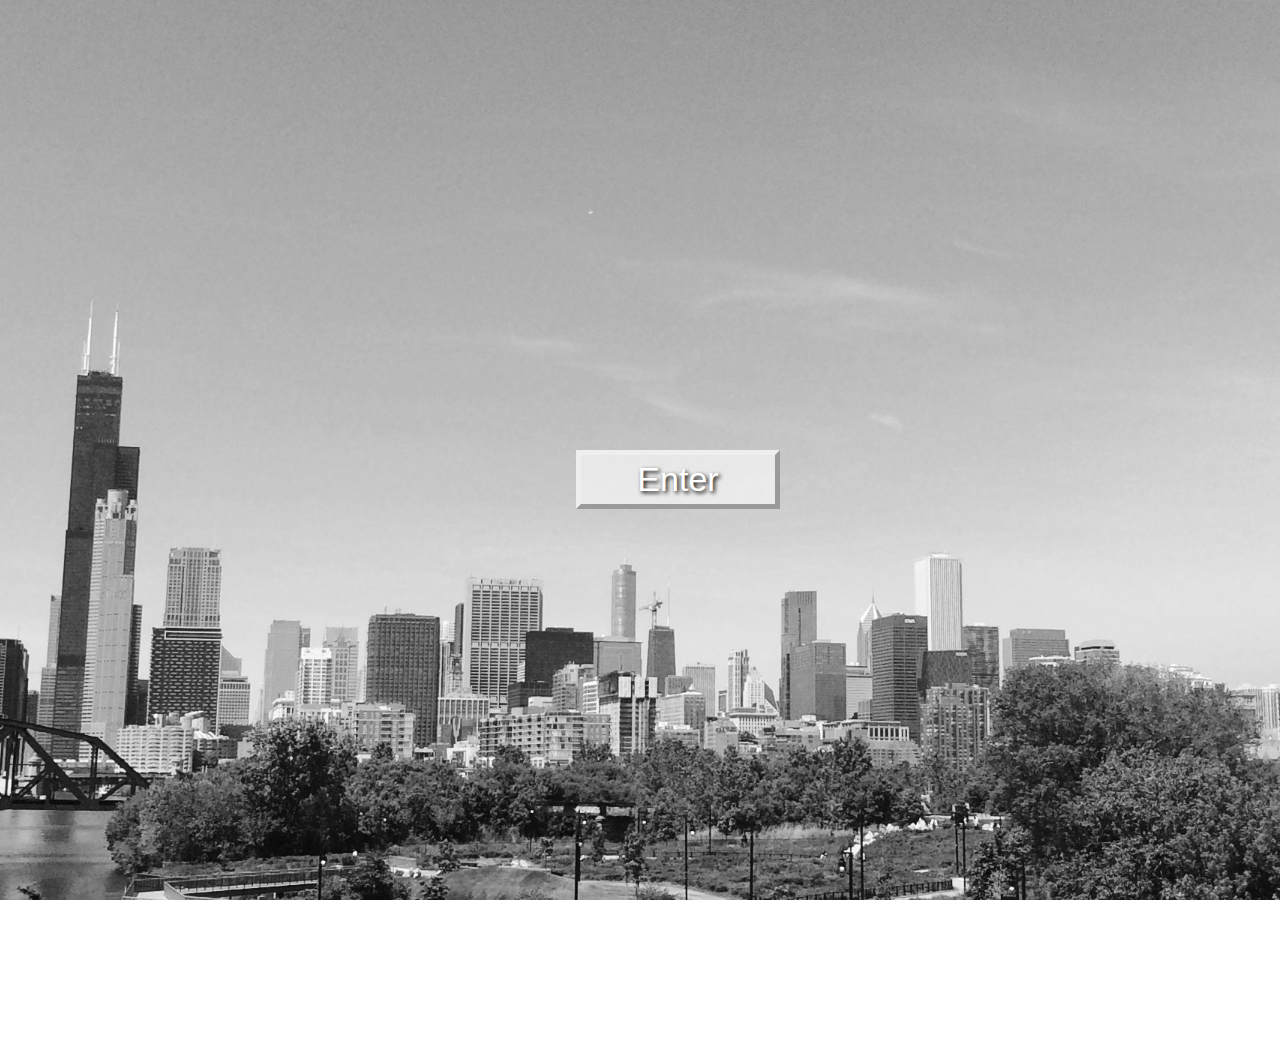
==== index.html @ d44a60b7 "Update index.html" ====
<!DOCTYPE html>
<html lang="en">
  <head>
    <meta charset="utf-8">
    <meta http-equiv="X-UA-Compatible" content="IE=edge">
    <meta name="viewport" content="width=device-width, initial-scale=1">
    <!-- The above 3 meta tags *must* come first in the head; any other head content must come *after* these tags -->
    <title>John Micenksy</title>

    <!-- Bootstrap -->
    <link href="css/bootstrap.min.css" rel="stylesheet">
    <link href="css/johncss.css" rel="stylesheet">
	<link href="css/normalize.css" rel="stylesheet">
    <!-- HTML5 shim and Respond.js for IE8 support of HTML5 elements and media queries -->
    <!-- WARNING: Respond.js doesn't work if you view the page via file:// -->
    <!--[if lt IE 9]>
      <script src="https://oss.maxcdn.com/html5shiv/3.7.2/html5shiv.min.js"></script>
      <script src="https://oss.maxcdn.com/respond/1.4.2/respond.min.js"></script>
    <![endif]-->
  </head>
  <body style="overflow-y: hidden;">
	<div class="container" id="entry">
		<div id="enter_but">
			<div id="enter">Enter</div>
		</div>
	</div>
  
	<div class="container-fluid welcome" id="welcome">
	<div class="masthead">
	<div class="container"
	<nav class="navbar nav-default">
		<div class="container-fluid hidden-xs hidden-sm">
			<div id="navbar">
			<ul hidden class="nav nav-pills nav-justified">
				<li><a class="flyin-nav" href="index.html">HOME</a></li>
				<li><a class="flyin-nav" href="about.html">ABOUT ME</a></li>
				<li><a class="flyin-nav" href="portfolio.html">PORTFOLIO</a></li>
				<li><a class="flyin-nav" href="resume.html">RESUME</a></li>
			<!--	<li><a id="twenty-link" onclick="show_content('#twentytwenty')">20/20</a></li>-->
			</ul>
			</div>
		</div>
		<div class="dropdown hidden-lg hidden-md">
		<div data-spy="affix" data-offset-top="60" data-offset-bottom="200">
		  <button class="btn btn-default dropdown-toggle" type="button" id="dropdownMenu1" data-toggle="dropdown" aria-haspopup="true" aria-expanded="true">
				  <span class="glyphicon glyphicon-menu-hamburger" aria-hidden="true"></span>
		  </button>
		  <ul class="dropdown-menu" aria-labelledby="dropdownMenu1">
				<li><a href="index.html">HOME</a></li>
				<li><a href="about.html">ABOUT ME</a></li>
				<li><a href="portfolio.html">PORTFOLIO</a></li>
				<li><a href="resume.html">RESUME</a></li>
		  </ul>
		</div>
		</div>
	</nav>
	</div>
	</div>
	<div class="container-fluid">
	  <h1 id="header1" class="name">John Micensky</h1>
		  <h2 class="name">Sound Engineer</h2>
	<div class="jumbotron anim" id="home_jumbo">
	  		<p class="" id="intro">My name is John Micensky and this is my personal website! On my site there is a collection of work I've created or contributed to as well as my resume and a little about myself.</p>
	</div>
	<div class="jumboM hidden-md hidden-lg">
		<p class="" id="introM">My name is John Micensky and this is my personal website! On my site there is a collection of work I've created or contributed to as well as my resume and a little about myself.</p>
	</div>
	</div>
	</div>
    <script src="https://ajax.googleapis.com/ajax/libs/jquery/1.11.2/jquery.min.js"></script>
    <!-- Include all compiled plugins (below), or include individual files as needed -->
    <script src="js/bootstrap.min.js"></script>
	<script src="js/johnjs.js"></script>
	<script>
		$('.name').hide();
		$('.jumboM').hide();
		$('.jumbotron').hide();
		$('.dropdown').hide();
		//$('.nav').hide();
		$('#enter_but').click(function(){
			$('body').css('overflowY', 'scroll'); 
			$('#entry').fadeOut('fast',function(){
			$('.dropdown').fadeIn("fast");
			$('.nav').fadeIn("fast");
			$('.jumboM').fadeIn("slow");
			$('.jumbotron').fadeIn("slow");
			$('.jumbotron').removeClass('anim');
			$('.nav li a').removeClass('flyin-nav');
			$('.name').fadeIn(1500);
			});

		});
	</script>
  </body>
</html>
---- css/johncss.css ----
/* JOHN MICENSKY CSS SHEET */

/* CSS FOR ALL SIZES */
body{
		font-family: Georgia, Serif;
}

body .container{
	margin-bottom: 2%;
}
body{
	overflow-x:hidden;
}
a:hover, a{
	color: black;
	text-decoration: none;
}
#entry{
	text-align:center;
}
#enter{
	width:6em;
	background-color:rgba(255,255,255,0.6);
	
	border-color:white;
	border: outset;
	border-width:5px;
	font-size:2em;
	color:white;
	text-shadow: 2px 2px 4px #000000;
	font-family: ‘Trebuchet MS’, Helvetica, sans-serif;
	-webkit-transition: all .5s ease;
    -moz-transition: all .5s ease;
    -ms-transition: all .5s ease;
    -o-transition: all .5s ease;
    transition: all .5s ease;
}

#enter:hover{
	background-color:white;
	color:black;
	text-shadow: 2px 2px 4px black;
    -webkit-backface-visibility: hidden;
    backface-visibility: hidden;
    -webkit-transform:translateZ(0) scale(1.05); /* Safari and Chrome */
    -moz-transform:scale(1.05); /* Firefox */
    -ms-transform:scale(1.20); /* IE 9 */
    -o-transform:translatZ(0) scale(1.05); /* Opera */
    transform:translatZ(0) scale(1.05);
	    box-shadow: 7px 7px 5px #1B1B1B;
}
.box{
	padding-bottom:5%;
}

h1, h2{
		text-align:center;
		font-family: Georgia, Serif;
	}

#readmore{
	text-align:center;
	margin-top:2%;
	margin-bottom:2%;
	font-size:1.3em;
	width:7em;
}
/* RESUME CSS */
#requests, #name-resume{
	text-align: center;
}
#objective{
	text-align:center;
	font-size:1.7em;
	margin-top:5%;
}
#obj{
	font-size:1.1em;
	text-align:center;
	margin-bottom:5%;
}


/* PORTFOLIO */
.port{
	width:100%;
}
.port-head{
	text-align:center;
}
#port-h3{
	font-size:3em;
}
.audio{
	text-align:center;
	margin:0 auto;
}
	.nav-tabs>li>a:hover{
		color:rgb(240,240,240);
		text-shadow: 3px 3px 3px black;
		-webkit-transition: all .3s ease;
		-moz-transition: all .3s ease;
		-ms-transition: all .3s ease;
		-o-transition: all .3s ease;
		transition: all .3s ease;			
	}
	.nav-tabs>li>a{
		color: white;
		text-shadow: 2px 2px 4px black;
		border-color:white;
		border-top:outset;
		border-right:outset;
		border-left:outset;
		border-width:1px;
		border-radius:10px;
		background: linear-gradient(
						rgba(255,255,255,0.7),
						rgba(255,255,255,0.7));
		background:  -webkit-linear-gradient(
						rgba(255,255,255,0.7),
						rgba(255,255,255,0.7));
		background:  -o-linear-gradient(
						rgba(255,255,255,0.7),
						rgba(255,255,255,0.7));
		background:  -moz-linear-gradient(
						rgba(255,255,255,0.7),
						rgba(255,255,255,0.7));
		-webkit-transition: all .3s ease;
		-moz-transition: all .3s ease;
		-ms-transition: all .3s ease;
		-o-transition: all .3s ease;
		transition: all .3s ease;	

	}
	.nav-tabs>li.active>a{
		color:black;
		text-shadow:0px 0px 1px;
		/* text-shadow: 1px 1px 1px white; */
		background:     rgba:(255,255,255,0.8);		
		-webkit-transition: all .3s ease;
		-moz-transition: all .3s ease;
		-ms-transition: all .3s ease;
		-o-transition: all .3s ease;
		transition: all .3s ease;	
	}
	/* nav-tabs{
		border-bottom:solid;
	} */
	.tab-pane{
		color:white;
		text-shadow:1px 1px 1px black;
		border:ridge;
		height:100%;
		background:     linear-gradient(
							rgba(150,110,220,0.5),
							rgba(50,150,230,0.5));
							
				
					/* url('images/congruent_pentagon.jpg'); */
		padding-left:3em;
		padding-bottom:10em;
	}
	#resume a, h4 a{
		color:white;
		text-decoration: underline;
	}
	#intro-box{
		height:100%;
		width:100%;
		background: rgba(255,255,255,0.8);
	}
	#intro{
		margin-top:20%;
		font-size:2em;
		font-weight: bold;
	}


	.nav-justified>li>a{
		color: white;
		text-shadow: 1px 1px 1px black;
		-webkit-transition: all .5s ease;
    -moz-transition: all .3s ease;
    -ms-transition: all .3s ease;
    -o-transition: all .3s ease;
    transition: all .3s ease;
	}
	.nav-justified>li>a:hover{
		color: white;
		background-color: rgba(255,255,255,0.3);
		text-shadow: 2px 2px 4px black;
    -webkit-backface-visibility: hidden;
    backface-visibility: hidden;
    -webkit-transform:translateZ(0) scale(1.05); /* Safari and Chrome */
    -moz-transform:scale(1.05); /* Firefox */
    -ms-transform:scale(1.20); /* IE 9 */
    -o-transform:translatZ(0) scale(1.05); /* Opera */
    transform:translatZ(0) scale(1.05);
	    box-shadow: 5px 5px 3px #1B1B1B;
	}
	#chris-vid{
		margin-top:4%;
	}
	.port-para{
		text-align:center;
		font-size:1.25em;
		margin-top:4%;
		padding-right:5%;
		padding-left:3%;
		
	}
	.port-row{
		width:98%;
		text-align:center;
	}
/* JUMBOTRON */

.anim{
	transform:translate(2000px,0px);
}

.jumbotron{
	background: url('images/johnIntro.jpg') center center;
	margin-top:2em;
	position:relative;
	width: 100%;
    height: 100%;
    background-size: cover;
    overflow: hidden;
	color:white;
	margin-bottom:0;
    -webkit-transition: -webkit-transform 1s ease-in-out;
			-moz-transition: all 1s ease;
		-ms-transition: all 1s ease;
		-o-transition: all 1s ease;
		transition: all 1s ease;		
}

footer{
	margin-top:4em;
	margin-bottom:2%;
}

/* BACKGROUND STUFF */
#aboutbox{
	border: ridge;
	color: white;
	text-shadow: 1px 1px 1px black;
	background:  -webkit-linear-gradient(20deg,
						rgba(120,50,150,0.6),
						rgba(200, 0, 20,0.6)
				);
	background:  -o-linear-gradient(20deg,
						rgba(120,50,150,0.6),
						rgba(200, 0, 20,0.6)
				);
	background:  -moz-linear-gradient(20deg,
						rgba(120,50,150,0.6),
						rgba(200, 0, 20,0.6)
				);
	background: linear-gradient(20deg,
						rgba(120,50,150,0.6),
						rgba(200, 0, 20,0.6)
						
					);
}
	#resume{
		color:white;
		text-shadow:1px 1px 2px black;
		font-size:125%;
		border: ridge;
		padding-left:3%;
		padding-right:3%;
		background:    linear-gradient(45deg,
							rgba(10,200,100,0.5),
							rgba(10,200,170,0.5)
					);
		background:  -webkit-linear-gradient(45deg,
							rgba(10,200,100,0.5),
							rgba(10,200,170,0.5)
					);
		background:  -o-linear-gradient(45deg,
							rgba(10,200,50,0.5),
							rgba(10,200,170,0.5)
					);
		background:  -moz-linear-gradient(45deg,
							rgba(10,200,50,0.5),
							rgba(10,200,170,0.5)
					);
					/* url('images/congruent_pentagon3.png'); */
/* 				background:     linear-gradient(
						rgba(255,0, 0, 0.45), 
						rgba(255, 0, 100, 0.45)
						),
					url('images/congruent_pentagon.png'); */
	}

	
	/* NAV STUFF */
			.nav li a{
		font-size:2em;
		border-radius:10px;
		-webkit-transition: all 0.5s ease;
		-moz-transition: all 0.5s ease;
		-ms-transition: all 0.5s ease;
		-o-transition: all 0.5s ease;
		transition: all 0.5s ease;	
	}

	.nav{
		background: transparent;
/* 		border:ridge;
		border-color:#4D4D4D; */
	}
/* MD AND LG SCREENS */
/* MD AND LG SCREENS */
@media (min-width: 992px){
	#header1{
		font-size:3em;
	}
	#about p{
		font-size:1.3em;
		line-height:1.5em;
	}
	#entry{
		height:1000px;
	}

	body{
	    font-size:1.7em;
		font-family: Georgia, Serif;
		background:      /* linear-gradient(

						rgba(0, 0, 0, 0.70), 
						rgba(0, 0, 0, 0.70)
						),  */
					/* url('images/congruent_pentagon.png'); */
						url('images/chicago_welcome6.png');
		background-attachment: fixed;
		background-position: center center;
		background-size: cover;
		background-repeat: repeat;
 		  -webkit-background-size: cover;
		  -moz-background-size: cover;
		  -o-background-size: cover; 
		 overflow-y: scroll;
	}
	#enter_but{
	   text-align:center;
	   position:absolute;
	   left:45%;
	   top:50%; 
	}
	#aboutbox{
		padding-left:3%;
		padding-right:3%;
		line-height:1.7em;
		font-size:1.25em;
		
	}
	#about-johnpic{
		display:block;
		margin:auto;
	}
}

/*SM SCREENS */
/*SM SCREENS */
@media (max-width: 991px){
	body{
		font-size:1.6em;
		background-attachment: fixed;
		background-position: center center;
		font-size:1.5em;
			background: url('images/chicago_welcome6.png');
		   background-repeat: no-repeat;
		   background-size: cover;
		  -webkit-background-size: cover;
		  -moz-background-size: cover;
		  -o-background-size: cover;
	
	}
}

/* XS SCREENS */
/* XS SCREENS */
@media (max-width: 768px){
	body{
		min-height:1000px;
		font-size:1.5em;
		background-attachment: fixed;
		background-position: center center;
			background: url('images/chicago_welcome6m.png');
		   background-repeat: repeat;
		   background-size: cover;
		  -webkit-background-size: cover;
		  -moz-background-size: cover;
		  -o-background-size: cover;
		  overflow-y:scroll;

		}

	#enter_but{
	   text-align:center;
	   position:absolute;
	   left:25%;
	   top:50%; 
	  -webkit-transition: all 0.5s ease-in-out;
	  -moz-transition: all 0.5s ease-in-out;
	  -o-transition: all 0.5s ease-in-out;
	  transition: all 0.5s ease-in-out;
	}
	.dropdown{
		padding-top:5px;
	}
	.tab-pane{
		width:100%;
		padding-left:1em;
	}
	.container{
		padding-left:0px;
		padding-right:0px;
	}
	.port-cont{
		padding-left:0px;
	}
	#my_tab{
		width:100%;
		padding-left:0;
		float:left;
		margin-left:0;
	}
	audio{
		margin-left:5px;
	}
	#dropdownMenu1{
		border-width:1px;
		border-color:black;
		font-size:120%;
		background:rgba(255,255,255,0.75);
	}
	.jumbotron{
		height:150%;
		/* background: rgba(0,0,0,0.8); */
	}

	#intro{
		color:transparent;
		font-size:1.3em;
	}
	#aboutbox, #resume{
		width:98%;
		font-size:110%;
		padding-left:2px;
		padding-right:2px;
		margin-left:1%;
	}
	.jumboM{
		background: rgba(0,0,0,0.6);
		border:solid;
		border-color:white;
		border-radius: 15px;
		border-width:2px;
		margin-top:2.5%;
	}
	#introM{
		color:white;
		font-size:1.4em;
		padding-top:0.5em;
		padding-right:0.5em;
		padding-left:0.5em;
	}
	#about-johnpic{
		padding-left:2.5%;
		padding-right:2.5%;
		margin-bottom:4%;
	}
}
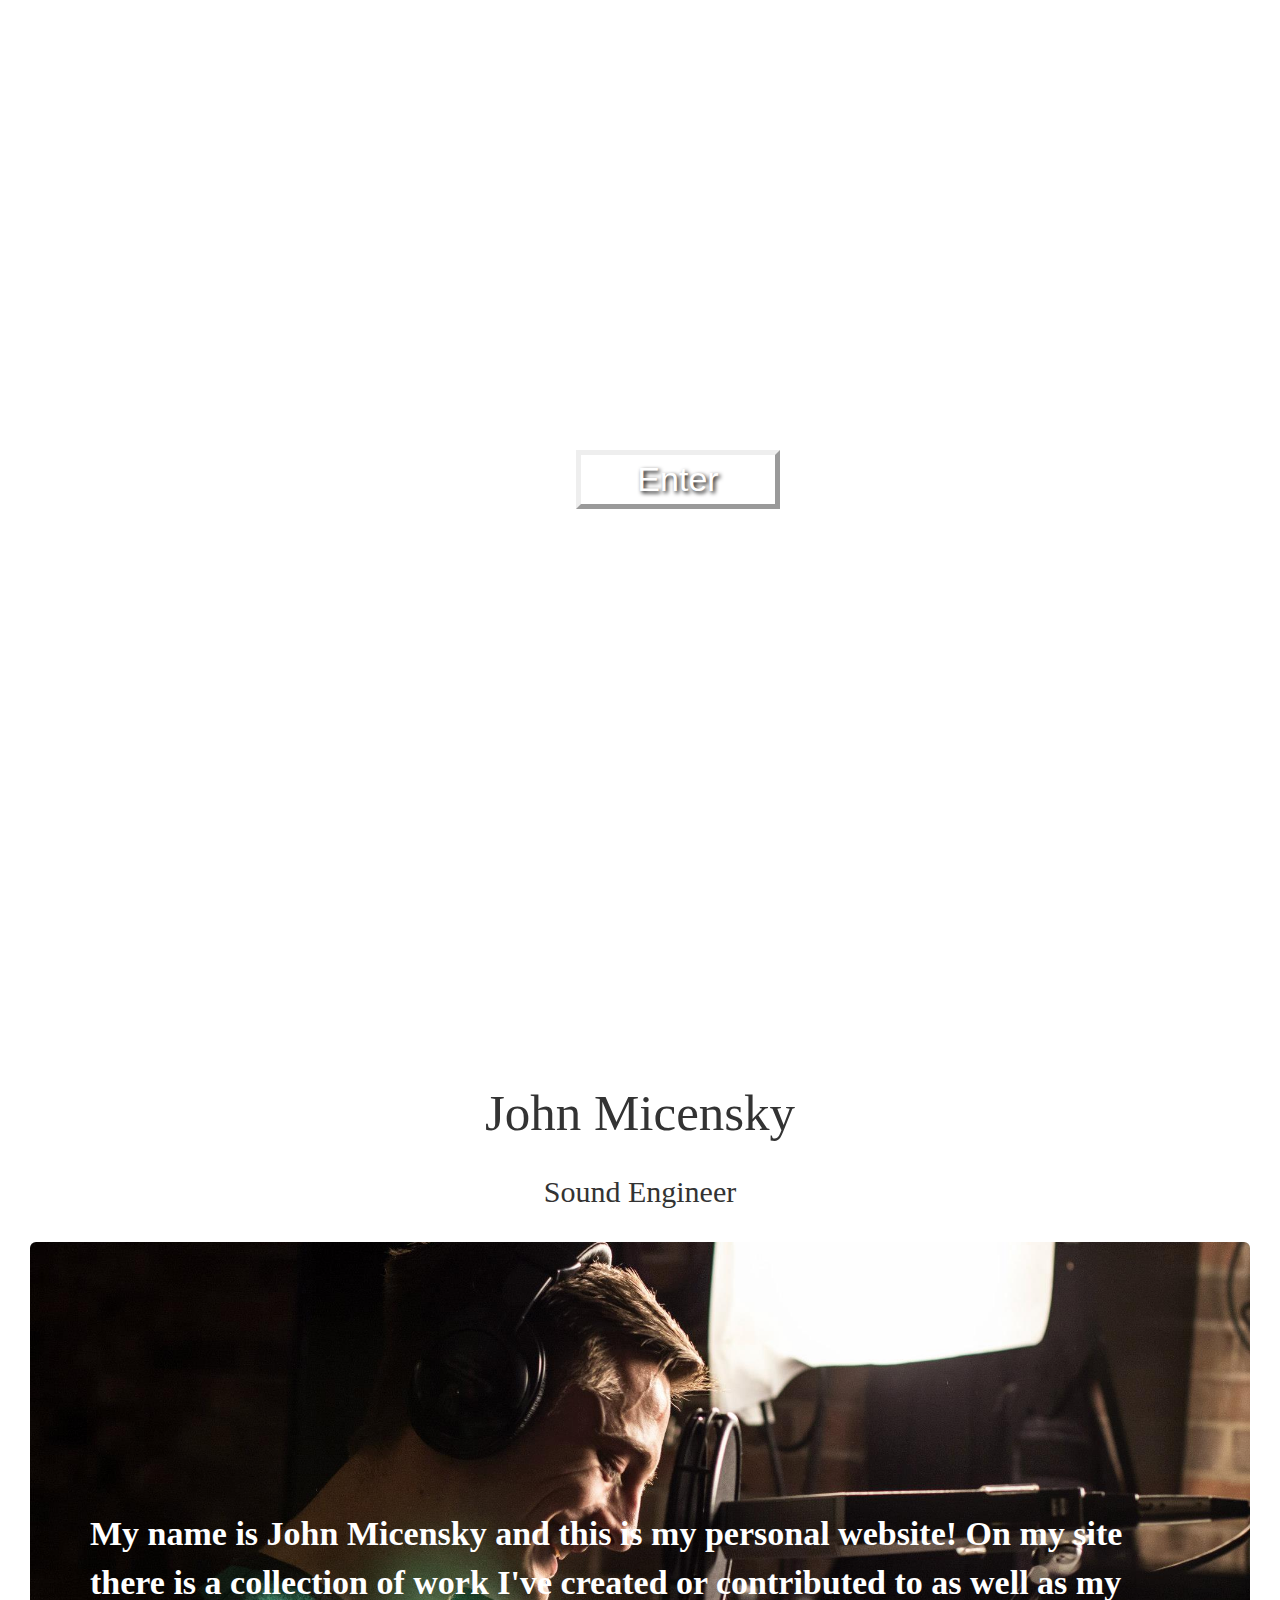
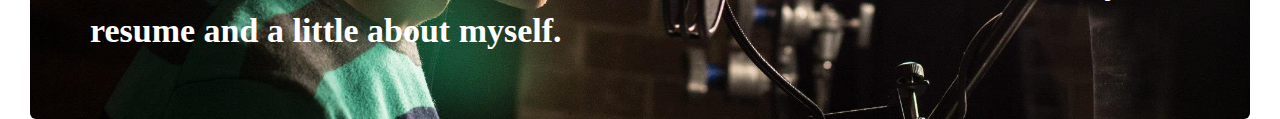
==== commit 5b74b637: "Merge branch 'master' of https://github.com/ebarns808/ebarns808.github.io" ====
--- a/index.html
+++ b/index.html
@@ -73,8 +73,13 @@
 	<script src="js/johnjs.js"></script>
 	<script>
 		$('.name').hide();
+<<<<<<< HEAD
+		$('.jumbotron').hide();
+		$('.jumboM').hide();
+=======
 		$('.jumboM').hide();
 		$('.jumbotron').hide();
+>>>>>>> d44a60b70863b0dd3ed9170daa0da61d800be273
 		$('.dropdown').hide();
 		//$('.nav').hide();
 		$('#enter_but').click(function(){
@@ -90,6 +95,15 @@
 			});
 
 		});
+		
+		$('#enter').mouseover(function(){
+			$('body').addClass('loaded');
+			//$('.name').fadeIn("fast");
+		});
+		$('#enter').mouseout(function(){
+			$('body').removeClass();
+			//$('.name').fadeOut("fast");
+		});
 	</script>
   </body>
 </html>
--- a/css/johncss.css
+++ b/css/johncss.css
@@ -213,6 +213,13 @@
 		width:98%;
 		text-align:center;
 	}
+<<<<<<< HEAD
+	
+	#lead{
+		padding-top:3%;
+	}
+=======
+>>>>>>> d44a60b70863b0dd3ed9170daa0da61d800be273
 /* JUMBOTRON */
 
 .anim{
@@ -272,6 +279,22 @@
 		padding-left:3%;
 		padding-right:3%;
 		background:    linear-gradient(45deg,
+<<<<<<< HEAD
+							rgba(10,200,100,0.6),
+							rgba(10,200,170,0.6)
+					);
+		background:  -webkit-linear-gradient(45deg,
+							rgba(10,200,100,0.6),
+							rgba(10,200,170,0.6)
+					);
+		background:  -o-linear-gradient(45deg,
+							rgba(10,200,50,0.6),
+							rgba(10,200,170,0.6)
+					);
+		background:  -moz-linear-gradient(45deg,
+							rgba(10,200,50,0.6),
+							rgba(10,200,170,0.6)
+=======
 							rgba(10,200,100,0.5),
 							rgba(10,200,170,0.5)
 					);
@@ -286,6 +309,7 @@
 		background:  -moz-linear-gradient(45deg,
 							rgba(10,200,50,0.5),
 							rgba(10,200,170,0.5)
+>>>>>>> d44a60b70863b0dd3ed9170daa0da61d800be273
 					);
 					/* url('images/congruent_pentagon3.png'); */
 /* 				background:     linear-gradient(
@@ -329,6 +353,22 @@
 	body{
 	    font-size:1.7em;
 		font-family: Georgia, Serif;
+<<<<<<< HEAD
+		background:  url('images/chicago_welcome6.png');
+		background-attachment: fixed;
+		background-position: center center;
+		background-size: cover;
+		background-repeat: repeat;
+ 		  -webkit-background-size: cover;
+		  -moz-background-size: cover;
+		  -o-background-size: cover; 
+		 overflow-y: scroll;
+	}
+	body.loaded{
+			    font-size:1.7em;
+		font-family: Georgia, Serif;
+		background:  url('images/johnopen5.gif');
+=======
 		background:      /* linear-gradient(
 
 						rgba(0, 0, 0, 0.70), 
@@ -336,6 +376,7 @@
 						),  */
 					/* url('images/congruent_pentagon.png'); */
 						url('images/chicago_welcome6.png');
+>>>>>>> d44a60b70863b0dd3ed9170daa0da61d800be273
 		background-attachment: fixed;
 		background-position: center center;
 		background-size: cover;
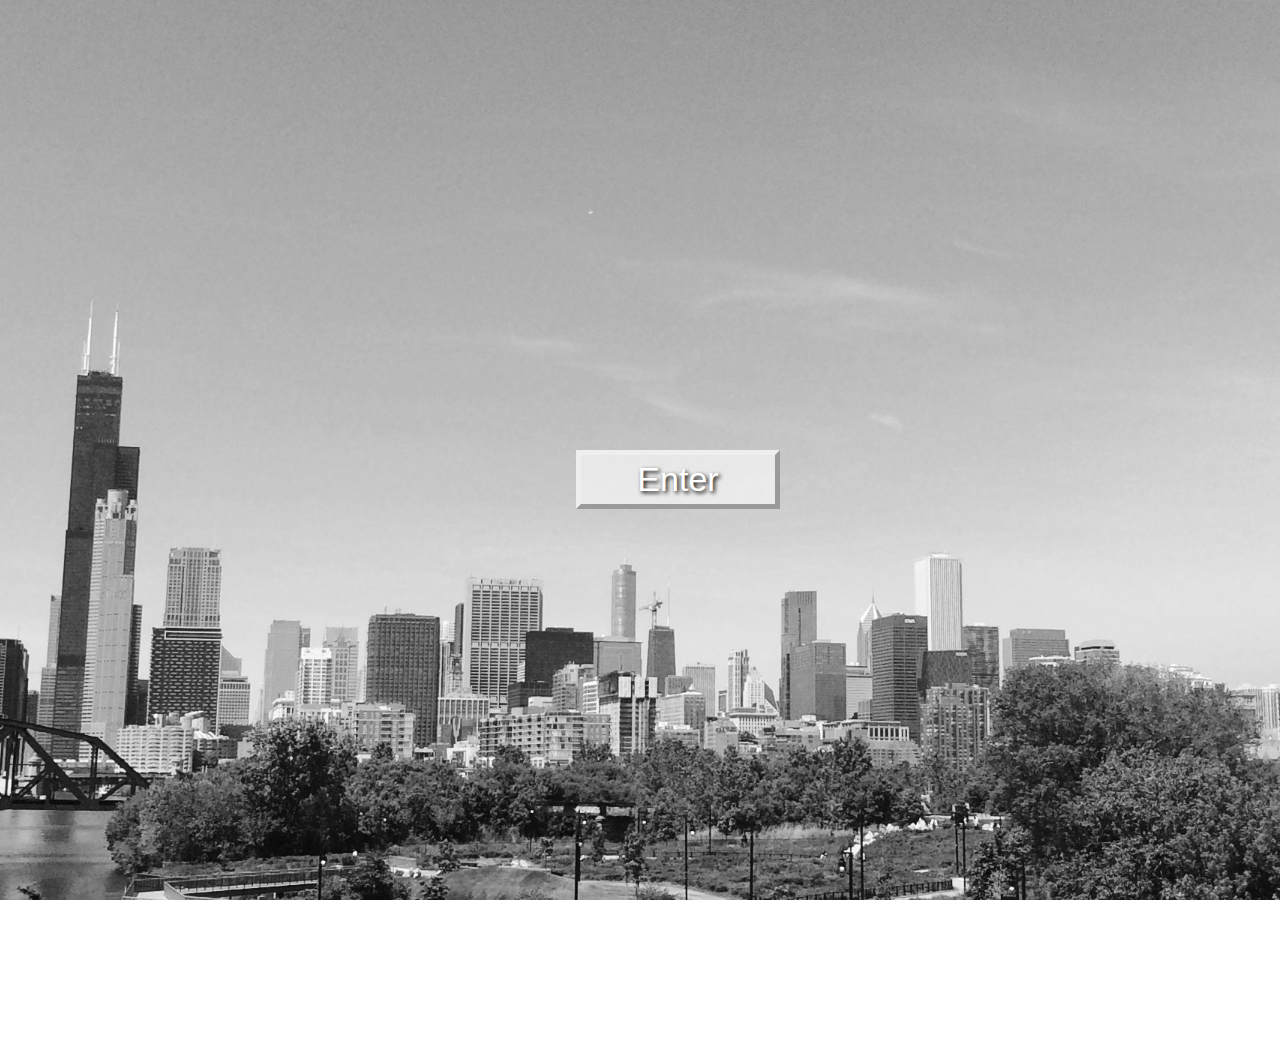
==== commit 61094fd6: "updates 7 -15" ====
--- a/index.html
+++ b/index.html
@@ -24,7 +24,6 @@
 			<div id="enter">Enter</div>
 		</div>
 	</div>
-  
 	<div class="container-fluid welcome" id="welcome">
 	<div class="masthead">
 	<div class="container"
@@ -73,22 +72,19 @@
 	<script src="js/johnjs.js"></script>
 	<script>
 		$('.name').hide();
-<<<<<<< HEAD
 		$('.jumbotron').hide();
 		$('.jumboM').hide();
-=======
-		$('.jumboM').hide();
-		$('.jumbotron').hide();
->>>>>>> d44a60b70863b0dd3ed9170daa0da61d800be273
 		$('.dropdown').hide();
+
 		//$('.nav').hide();
 		$('#enter_but').click(function(){
+			$('.introheader').hide();
 			$('body').css('overflowY', 'scroll'); 
-			$('#entry').fadeOut('fast',function(){
+			$('#entry').fadeOut("fast",function(){
 			$('.dropdown').fadeIn("fast");
 			$('.nav').fadeIn("fast");
 			$('.jumboM').fadeIn("slow");
-			$('.jumbotron').fadeIn("slow");
+			$('.jumbotron').fadeIn("fast");
 			$('.jumbotron').removeClass('anim');
 			$('.nav li a').removeClass('flyin-nav');
 			$('.name').fadeIn(1500);
@@ -106,4 +102,4 @@
 		});
 	</script>
   </body>
-</html>
+</html>--- a/css/johncss.css
+++ b/css/johncss.css
@@ -52,19 +52,30 @@
 .box{
 	padding-bottom:5%;
 }
+.img-wrapper{
+	padding-bottom:20px;
+}
 
 h1, h2{
 		text-align:center;
 		font-family: Georgia, Serif;
 	}
 
-#readmore{
+#readmore, #back-top{
 	text-align:center;
 	margin-top:2%;
 	margin-bottom:2%;
 	font-size:1.3em;
 	width:7em;
 }
+#back-top a{
+	color:white;
+	text-decoration:none;
+}
+#about-johnpic{
+	padding-bottom:3%;
+	height:100%;
+}
 /* RESUME CSS */
 #requests, #name-resume{
 	text-align: center;
@@ -79,7 +90,9 @@
 	text-align:center;
 	margin-bottom:5%;
 }
-
+#back-top{
+	margin:0 auto;
+}
 
 /* PORTFOLIO */
 .port{
@@ -160,7 +173,7 @@
 		padding-left:3em;
 		padding-bottom:10em;
 	}
-	#resume a, h4 a{
+	.reslink, h4 a{
 		color:white;
 		text-decoration: underline;
 	}
@@ -213,13 +226,10 @@
 		width:98%;
 		text-align:center;
 	}
-<<<<<<< HEAD
 	
 	#lead{
 		padding-top:3%;
 	}
-=======
->>>>>>> d44a60b70863b0dd3ed9170daa0da61d800be273
 /* JUMBOTRON */
 
 .anim{
@@ -229,7 +239,7 @@
 .jumbotron{
 	background: url('images/johnIntro.jpg') center center;
 	margin-top:2em;
-	position:relative;
+	/* position:relative; */
 	width: 100%;
     height: 100%;
     background-size: cover;
@@ -279,37 +289,20 @@
 		padding-left:3%;
 		padding-right:3%;
 		background:    linear-gradient(45deg,
-<<<<<<< HEAD
-							rgba(10,200,100,0.6),
-							rgba(10,200,170,0.6)
+							rgba(10,200,100,0.65),
+							rgba(10,200,170,0.65)
 					);
 		background:  -webkit-linear-gradient(45deg,
-							rgba(10,200,100,0.6),
-							rgba(10,200,170,0.6)
+							rgba(10,200,100,0.65),
+							rgba(10,200,170,0.65)
 					);
 		background:  -o-linear-gradient(45deg,
-							rgba(10,200,50,0.6),
-							rgba(10,200,170,0.6)
+							rgba(10,200,100,0.65),
+							rgba(10,200,170,0.65)
 					);
 		background:  -moz-linear-gradient(45deg,
-							rgba(10,200,50,0.6),
-							rgba(10,200,170,0.6)
-=======
-							rgba(10,200,100,0.5),
-							rgba(10,200,170,0.5)
-					);
-		background:  -webkit-linear-gradient(45deg,
-							rgba(10,200,100,0.5),
-							rgba(10,200,170,0.5)
-					);
-		background:  -o-linear-gradient(45deg,
-							rgba(10,200,50,0.5),
-							rgba(10,200,170,0.5)
-					);
-		background:  -moz-linear-gradient(45deg,
-							rgba(10,200,50,0.5),
-							rgba(10,200,170,0.5)
->>>>>>> d44a60b70863b0dd3ed9170daa0da61d800be273
+							rgba(10,200,100,0.65),
+							rgba(10,200,170,0.65)
 					);
 					/* url('images/congruent_pentagon3.png'); */
 /* 				background:     linear-gradient(
@@ -342,6 +335,9 @@
 	#header1{
 		font-size:3em;
 	}
+	.introheader{
+		margin-top:12%;
+	}
 	#about p{
 		font-size:1.3em;
 		line-height:1.5em;
@@ -353,7 +349,6 @@
 	body{
 	    font-size:1.7em;
 		font-family: Georgia, Serif;
-<<<<<<< HEAD
 		background:  url('images/chicago_welcome6.png');
 		background-attachment: fixed;
 		background-position: center center;
@@ -368,15 +363,6 @@
 			    font-size:1.7em;
 		font-family: Georgia, Serif;
 		background:  url('images/johnopen5.gif');
-=======
-		background:      /* linear-gradient(
-
-						rgba(0, 0, 0, 0.70), 
-						rgba(0, 0, 0, 0.70)
-						),  */
-					/* url('images/congruent_pentagon.png'); */
-						url('images/chicago_welcome6.png');
->>>>>>> d44a60b70863b0dd3ed9170daa0da61d800be273
 		background-attachment: fixed;
 		background-position: center center;
 		background-size: cover;
@@ -407,31 +393,25 @@
 
 /*SM SCREENS */
 /*SM SCREENS */
-@media (max-width: 991px){
-	body{
-		font-size:1.6em;
-		background-attachment: fixed;
-		background-position: center center;
-		font-size:1.5em;
-			background: url('images/chicago_welcome6.png');
-		   background-repeat: no-repeat;
-		   background-size: cover;
-		  -webkit-background-size: cover;
-		  -moz-background-size: cover;
-		  -o-background-size: cover;
-	
+@media (min-width: 700px) and (max-width: 991px){
+
+	#enter_but{
+	   text-align:center;
+	   position:absolute;
+	   left:45%;
+	   top:50%; 
 	}
 }
 
 /* XS SCREENS */
 /* XS SCREENS */
-@media (max-width: 768px){
+@media (max-width: 991px){
 	body{
 		min-height:1000px;
 		font-size:1.5em;
 		background-attachment: fixed;
 		background-position: center center;
-			background: url('images/chicago_welcome6m.png');
+			background: url('images/chicago_welcomeM.png');
 		   background-repeat: repeat;
 		   background-size: cover;
 		  -webkit-background-size: cover;
@@ -500,7 +480,6 @@
 		background: rgba(0,0,0,0.6);
 		border:solid;
 		border-color:white;
-		border-radius: 15px;
 		border-width:2px;
 		margin-top:2.5%;
 	}
@@ -515,5 +494,7 @@
 		padding-left:2.5%;
 		padding-right:2.5%;
 		margin-bottom:4%;
+		height:100%;
+		width:100%;
 	}
 }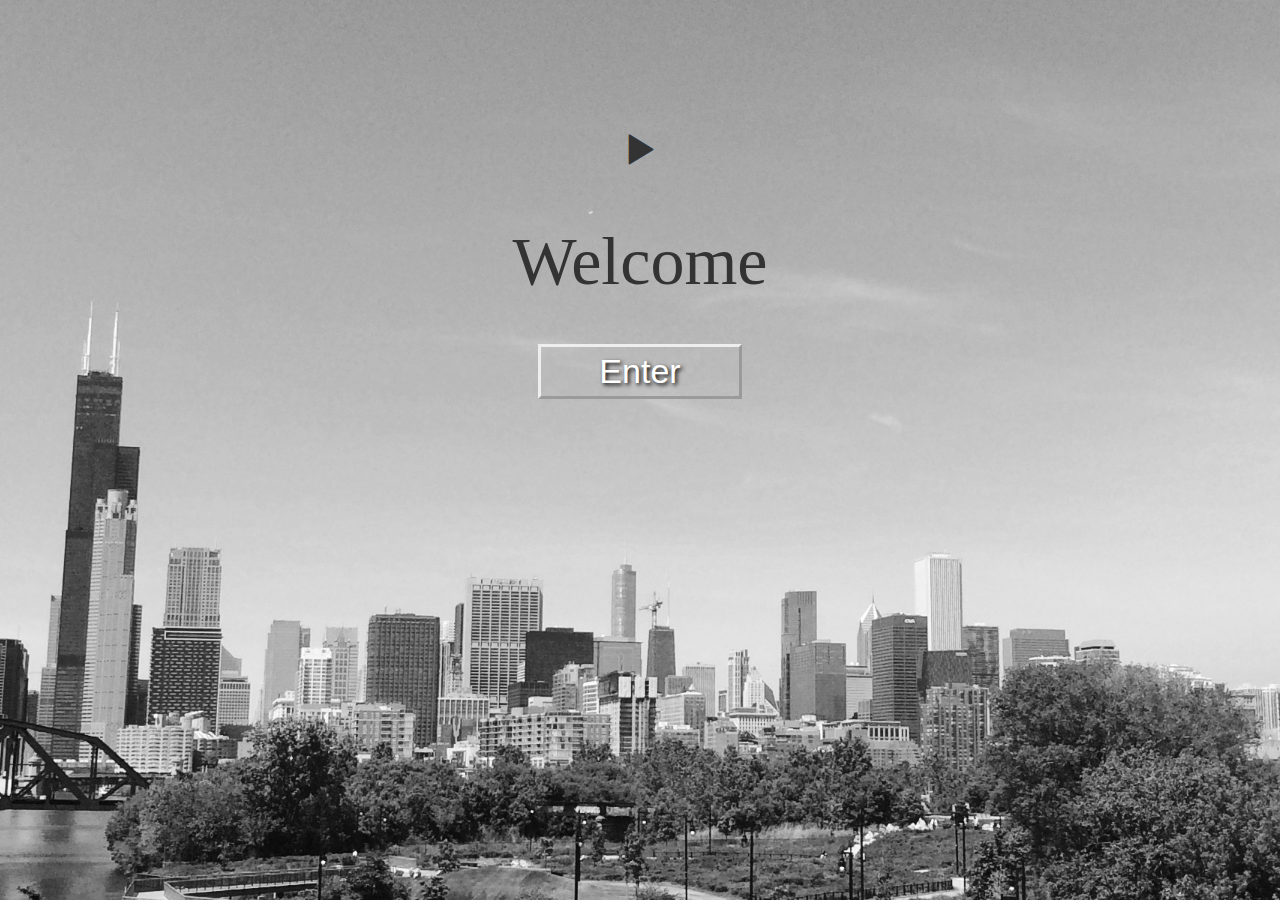
==== commit c53b4cdf: "updating intro page and john updates 7-16" ====
--- a/index.html
+++ b/index.html
@@ -19,12 +19,20 @@
     <![endif]-->
   </head>
   <body style="overflow-y: hidden;">
+ 	
 	<div class="container" id="entry">
+		 <button id="index-button" onclick="aud_play()"><span class="glyphicon glyphicon-play" aria-hidden="true"></span></button>
+		<h1 id="welcome">Welcome</h1>
+		  <!-- <button id="index-button" onclick="aud_play()"><span class="glyphicon glyphicon-play" aria-hidden="true"></span></button> -->
 		<div id="enter_but">
 			<div id="enter">Enter</div>
 		</div>
+		 <!-- <button id="index-button" onclick="aud_play()"><span class="glyphicon glyphicon-play" aria-hidden="true"></span></button> -->
+		<audio id="index-song" autoplay="true">
+			<source src="images/audio/Needsajob.wav" type="audio/mpeg">
+			Oops, your browser doesn't support HTML5 audio.
+		</audio>
 	</div>
-	<div class="container-fluid welcome" id="welcome">
 	<div class="masthead">
 	<div class="container"
 	<nav class="navbar nav-default">
@@ -65,12 +73,14 @@
 		<p class="" id="introM">My name is John Micensky and this is my personal website! On my site there is a collection of work I've created or contributed to as well as my resume and a little about myself.</p>
 	</div>
 	</div>
+	<button class="page-button" id="index-button" onclick="aud_play()"><span class="glyphicon glyphicon-play" aria-hidden="true"></span></button>
 	</div>
     <script src="https://ajax.googleapis.com/ajax/libs/jquery/1.11.2/jquery.min.js"></script>
     <!-- Include all compiled plugins (below), or include individual files as needed -->
     <script src="js/bootstrap.min.js"></script>
 	<script src="js/johnjs.js"></script>
 	<script>
+		$('.page-button').hide();
 		$('.name').hide();
 		$('.jumbotron').hide();
 		$('.jumboM').hide();
@@ -88,18 +98,26 @@
 			$('.jumbotron').removeClass('anim');
 			$('.nav li a').removeClass('flyin-nav');
 			$('.name').fadeIn(1500);
+			$('.page-button').fadeIn("slow");
 			});
 
 		});
 		
-		$('#enter').mouseover(function(){
-			$('body').addClass('loaded');
-			//$('.name').fadeIn("fast");
-		});
-		$('#enter').mouseout(function(){
-			$('body').removeClass();
-			//$('.name').fadeOut("fast");
-		});
+		function aud_play() {
+			
+		  var myAudio = document.getElementById("index-song");
+		  var myBut = document.getElementById("index-button");
+		  if (myAudio.paused) {
+			myAudio.play();
+			$('#index-button').html('<span class="glyphicon glyphicon-play" aria-hidden="true"></span>');
+			$('.page-button').html('<span class="glyphicon glyphicon-play" aria-hidden="true"></span>');
+		  } else {
+			myAudio.pause();
+			$('#index-button').html('<span class="glyphicon glyphicon-pause" aria-hidden="true"></span>');
+			$('.page-button').html('<span class="glyphicon glyphicon-pause" aria-hidden="true"></span>');
+		  }
+		}
 	</script>
+
   </body>
 </html>--- a/css/johncss.css
+++ b/css/johncss.css
@@ -18,13 +18,32 @@
 #entry{
 	text-align:center;
 }
+#welcome{
+	/* margin-top:15%; */
+	font-size:4em;
+}
+#index-song{
+	display:none;
+}
+#index-button{
+	text-align:center;
+	font-size:2em;
+	background:transparent;
+	border:none;
+	display:inline-block;
+}
+.page-button{
+	color:white;
+	margin-top:1%;
+	margin-left:3%;
+}
 #enter{
 	width:6em;
-	background-color:rgba(255,255,255,0.6);
+	background-color:transparent;
 	
 	border-color:white;
 	border: outset;
-	border-width:5px;
+	border-width:3px;
 	font-size:2em;
 	color:white;
 	text-shadow: 2px 2px 4px #000000;
@@ -37,9 +56,9 @@
 }
 
 #enter:hover{
-	background-color:white;
-	color:black;
-	text-shadow: 2px 2px 4px black;
+	background-color:rgba(255,255,255,0.8);
+	color:rgb(50,50,50);
+	text-shadow: 1px 1px 2px black;
     -webkit-backface-visibility: hidden;
     backface-visibility: hidden;
     -webkit-transform:translateZ(0) scale(1.05); /* Safari and Chrome */
@@ -74,7 +93,7 @@
 }
 #about-johnpic{
 	padding-bottom:3%;
-	height:100%;
+	height:75%;
 }
 /* RESUME CSS */
 #requests, #name-resume{
@@ -167,9 +186,15 @@
 		background:     linear-gradient(
 							rgba(150,110,220,0.5),
 							rgba(50,150,230,0.5));
-							
-				
-					/* url('images/congruent_pentagon.jpg'); */
+		background:  -webkit-linear-gradient(
+							rgba(150,110,220,0.5),
+							rgba(50,150,230,0.5));
+		background:  -o-linear-gradient(
+							rgba(150,110,220,0.5),
+							rgba(50,150,230,0.5));
+		background:  -moz-linear-gradient(
+							rgba(150,110,220,0.5),
+							rgba(50,150,230,0.5));
 		padding-left:3em;
 		padding-bottom:10em;
 	}
@@ -343,7 +368,9 @@
 		line-height:1.5em;
 	}
 	#entry{
-		height:1000px;
+		height:600px;
+		width:300px;
+		margin-top:10%;
 	}
 
 	body{
@@ -359,7 +386,7 @@
 		  -o-background-size: cover; 
 		 overflow-y: scroll;
 	}
-	body.loaded{
+/* 	body.loaded{
 			    font-size:1.7em;
 		font-family: Georgia, Serif;
 		background:  url('images/johnopen5.gif');
@@ -371,13 +398,13 @@
 		  -moz-background-size: cover;
 		  -o-background-size: cover; 
 		 overflow-y: scroll;
-	}
+	} */
 	#enter_but{
 	   text-align:center;
-	   position:absolute;
-	   left:45%;
-	   top:50%; 
-	}
+	   display:inline-block;
+	   margin-top:10%;
+	   margin:0 auto;
+		}
 	#aboutbox{
 		padding-left:3%;
 		padding-right:3%;
@@ -393,7 +420,7 @@
 
 /*SM SCREENS */
 /*SM SCREENS */
-@media (min-width: 700px) and (max-width: 991px){
+@media (min-width: 70	0px) and (max-width: 991px){
 
 	#enter_but{
 	   text-align:center;
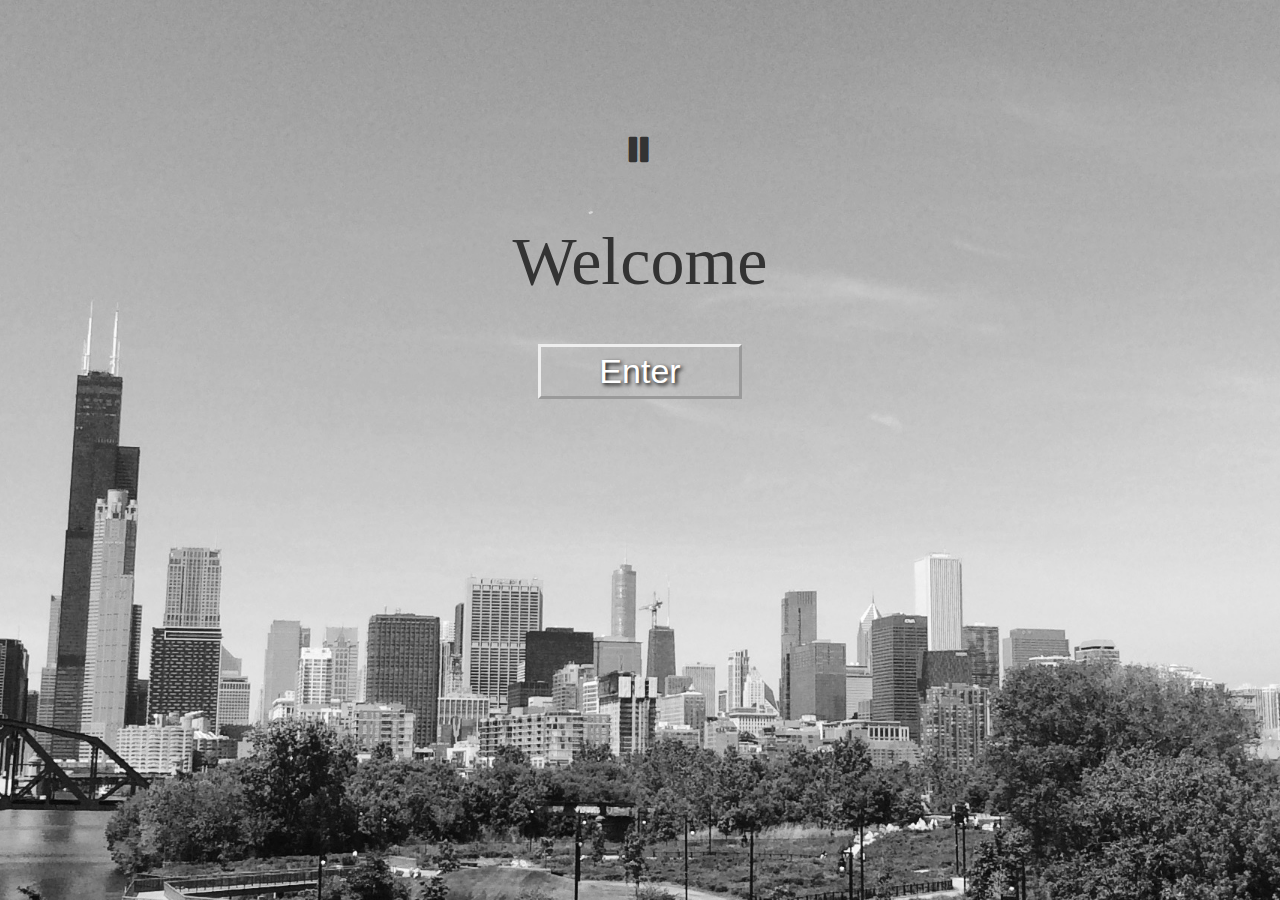
==== commit 8a9654be: "7-16 updates part 2" ====
--- a/index.html
+++ b/index.html
@@ -21,7 +21,7 @@
   <body style="overflow-y: hidden;">
  	
 	<div class="container" id="entry">
-		 <button id="index-button" onclick="aud_play()"><span class="glyphicon glyphicon-play" aria-hidden="true"></span></button>
+		 <button id="index-button" onclick="aud_play()"><span class="glyphicon glyphicon-pause" aria-hidden="true"></span></button>
 		<h1 id="welcome">Welcome</h1>
 		  <!-- <button id="index-button" onclick="aud_play()"><span class="glyphicon glyphicon-play" aria-hidden="true"></span></button> -->
 		<div id="enter_but">
@@ -109,12 +109,12 @@
 		  var myBut = document.getElementById("index-button");
 		  if (myAudio.paused) {
 			myAudio.play();
+			$('#index-button').html('<span class="glyphicon glyphicon-pause" aria-hidden="true"></span>');
+			$('.page-button').html('<span class="glyphicon glyphicon-pause" aria-hidden="true"></span>');
+		  } else {
+			myAudio.pause();
 			$('#index-button').html('<span class="glyphicon glyphicon-play" aria-hidden="true"></span>');
 			$('.page-button').html('<span class="glyphicon glyphicon-play" aria-hidden="true"></span>');
-		  } else {
-			myAudio.pause();
-			$('#index-button').html('<span class="glyphicon glyphicon-pause" aria-hidden="true"></span>');
-			$('.page-button').html('<span class="glyphicon glyphicon-pause" aria-hidden="true"></span>');
 		  }
 		}
 	</script>
